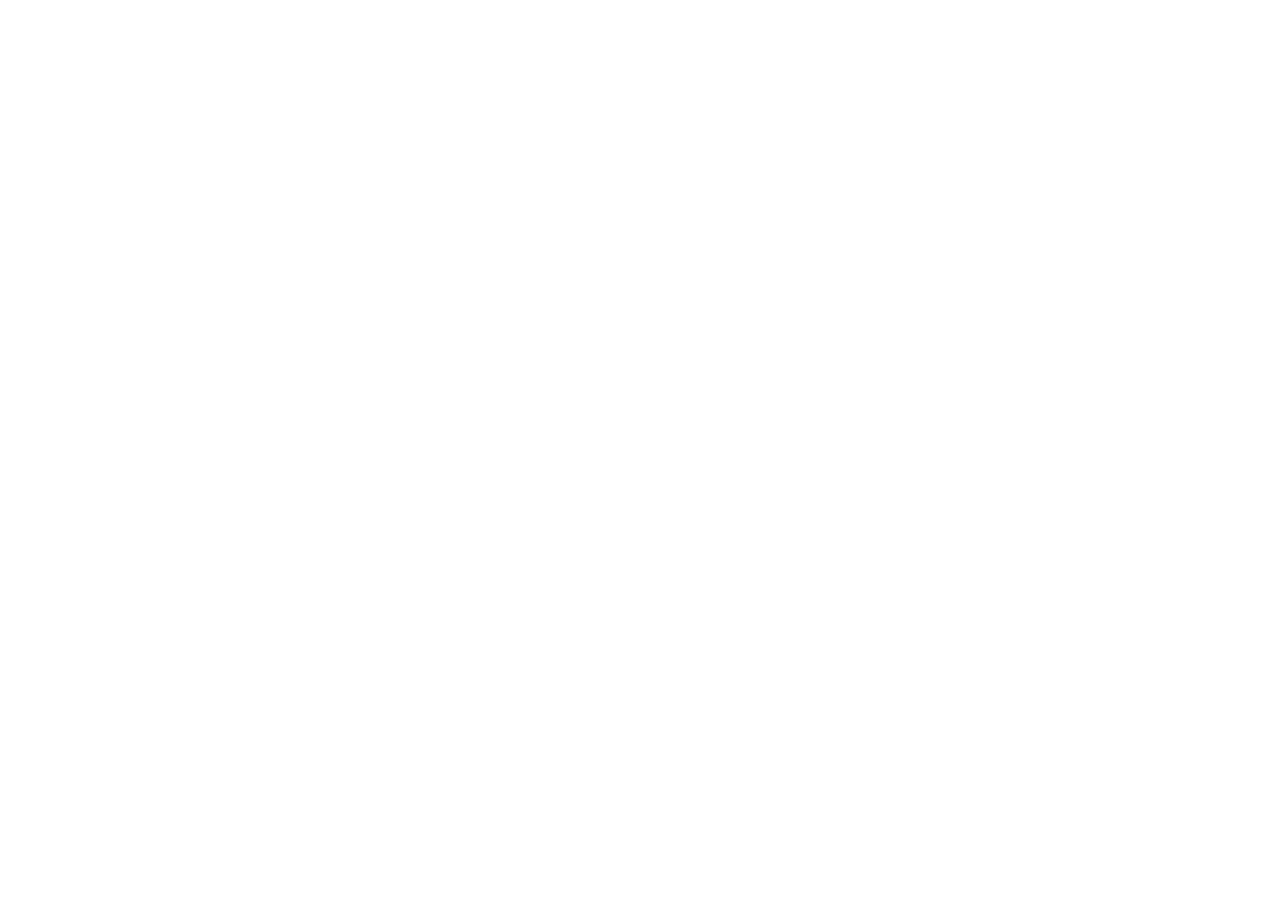
==== last-challenge/index.html @ 5fc9060a "last challenge initial files" ====
<!DOCTYPE html>
<html lang="en">
  <head>
    <meta charset="UTF-8" />
    <meta name="viewport" content="width=device-width, initial-scale=1.0" />
    <title>Sample website</title>
  </head>
  <body></body>
</html>
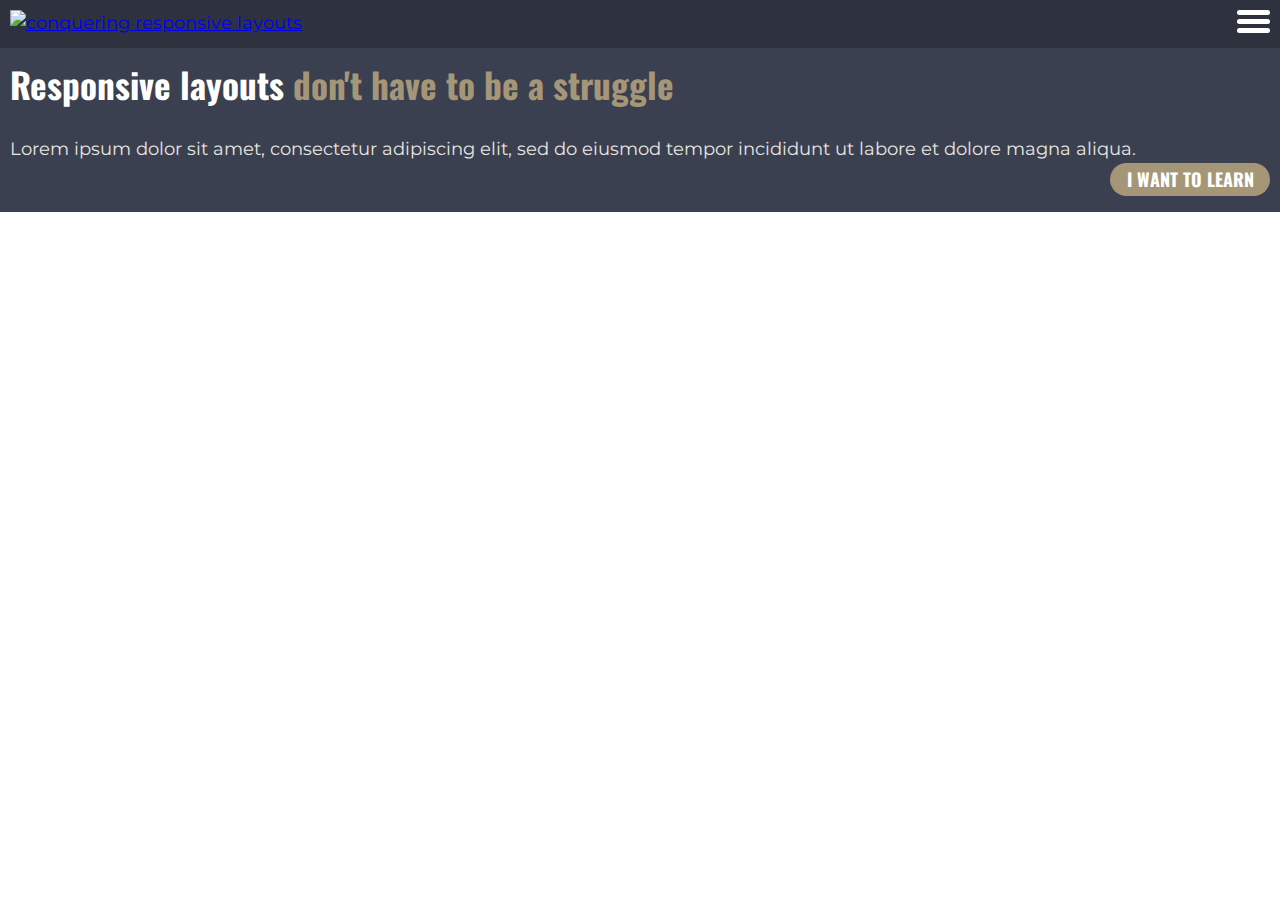
==== commit 802dfb4a: "mobile header and landing done" ====
--- a/last-challenge/index.html
+++ b/last-challenge/index.html
@@ -3,7 +3,63 @@
   <head>
     <meta charset="UTF-8" />
     <meta name="viewport" content="width=device-width, initial-scale=1.0" />
+
+    <link rel="preconnect" href="https://fonts.googleapis.com" />
+    <link rel="preconnect" href="https://fonts.gstatic.com" crossorigin />
+    <link
+      href="https://fonts.googleapis.com/css2?family=Montserrat:ital@0;1&family=Oswald:wght@700&display=swap"
+      rel="stylesheet"
+    />
+    <link rel="stylesheet" href="./style.css" />
     <title>Sample website</title>
   </head>
-  <body></body>
+  <body>
+    <header class="bg-darkest">
+      <div class="container">
+        <div id="mobile_header">
+          <a class="logo" href="#">
+            <img src="img/logo.svg" alt="conquering responsive layouts" />
+          </a>
+          <label class="hamburger-menu">
+            <input type="checkbox" onclick="toggleNavbar()" />
+          </label>
+        </div>
+      </div>
+      <div class="navbar hidden" id="navbar">
+        <nav>
+          <ul>
+            <li>Home</li>
+            <li>About</li>
+            <li>Contact</li>
+            <div class="sign_nav">
+              <li>Sign in</li>
+              <li class="btn">Sign up</li>
+            </div>
+          </ul>
+        </nav>
+      </div>
+    </header>
+    <section class="landing">
+      <div class="container">
+        <h1>
+          Responsive layouts
+          <span class="color_sub">don't have to be a struggle</span>
+        </h1>
+        <div>
+          <p>
+            Lorem ipsum dolor sit amet, consectetur adipiscing elit, sed do
+            eiusmod tempor incididunt ut labore et dolore magna aliqua.
+          </p>
+          <div class="btn">I WANT TO LEARN</div>
+        </div>
+      </div>
+    </section>
+    <section></section>
+    <script>
+      function toggleNavbar() {
+        const navbar = document.getElementById("navbar");
+        navbar.classList.toggle("hidden");
+      }
+    </script>
+  </body>
 </html>
--- a/last-challenge/style.css
+++ b/last-challenge/style.css
@@ -0,0 +1,224 @@
+*,
+*::before,
+*::after {
+  box-sizing: border-box;
+}
+* {
+  margin: 0;
+}
+html,
+body {
+  height: 100%;
+}
+body {
+  line-height: 1.5;
+  -webkit-font-smoothing: antialiased;
+}
+img,
+picture,
+video,
+canvas,
+svg {
+  display: block;
+  max-width: 100%;
+}
+input,
+button,
+textarea,
+select {
+  font: inherit;
+}
+
+/*Font family for H tags*/
+p,
+h1,
+h2,
+h3,
+h4,
+h5,
+h6 {
+  overflow-wrap: break-word;
+}
+#root,
+#__next {
+  isolation: isolate;
+}
+/*Finish Reset (normalize css)*/
+
+/* Hambuger menu for mobile*/
+
+:root {
+  --darkest: #2e323f;
+  --bar-width: 33px;
+  --bar-height: 5px;
+  --hamburger-gap: 4px;
+  --hamburger-margin: 5px;
+  --animation-timing: 200ms ease-in-out;
+  --hamburger-height: calc(var(--bar-height) * 3 + var(--hamburger-gap) * 2);
+}
+
+.container {
+  margin: 0 10px;
+}
+
+#mobile_header {
+  display: flex;
+  justify-content: space-between;
+}
+
+.hamburger-menu {
+  --x-width: calc(var(--hamburger-height) * 1.41421356237);
+  display: flex;
+  flex-direction: column;
+  gap: var(--hamburger-gap);
+  width: max-content;
+  z-index: 2;
+  cursor: pointer;
+}
+
+.hamburger-menu::before,
+.hamburger-menu::after,
+.hamburger-menu input {
+  content: "";
+  width: var(--bar-width);
+  height: var(--bar-height);
+  background-color: white;
+  border-radius: 9999px;
+  transform-origin: left center;
+  transition: opacity var(--animation-timing), width var(--animation-timing),
+    rotate var(--animation-timing), translate var(--animation-timing);
+}
+
+.hamburger-menu input {
+  appearance: none;
+  padding: 0;
+  margin: 0;
+  outline: none;
+  pointer-events: none;
+}
+
+.hamburger-menu:has(input:checked)::before {
+  rotate: 45deg;
+  width: var(--x-width);
+  translate: 0 calc(var(--bar-height) / -2);
+}
+
+.hamburger-menu:has(input:checked)::after {
+  rotate: -45deg;
+  width: var(--x-width);
+  translate: 0 calc(var(--bar-height) / 2);
+}
+
+.hamburger-menu input:checked {
+  opacity: 0;
+  width: 0;
+}
+
+#navbar {
+  transform: translateY(0%);
+  transition: transform 200ms ease-in-out;
+  width: 100vw;
+  font-family: "Oswald", sans-serif;
+  font-optical-sizing: auto;
+  font-weight: 700;
+  font-style: normal;
+  font-size: 18px;
+}
+
+.hidden {
+  transform: translateY(-130%);
+  visibility: hidden;
+  height: 0;
+  overflow: hidden;
+}
+
+#navbar ul {
+  padding: 0;
+  display: flex;
+  flex-direction: column;
+  gap: 0.8rem;
+}
+
+#navbar li {
+  list-style-type: none;
+  cursor: pointer;
+  margin: 0 auto;
+  width: max-content;
+  padding: 0;
+}
+
+.sign_nav {
+  display: flex;
+  margin-bottom: 1rem;
+}
+
+/*Other Styles*/
+
+h1,
+h2,
+h3,
+h4 {
+  font-family: "Oswald", sans-serif;
+  font-optical-sizing: auto;
+  font-weight: 700;
+  font-style: normal;
+}
+
+body {
+  font-family: "Montserrat", sans-serif;
+  font-optical-sizing: auto;
+  font-weight: 400;
+  font-style: normal;
+  font-size: 18px;
+}
+
+header {
+  height: 3rem;
+  padding-top: 10px;
+}
+
+.bg-darkest,
+#navbar {
+  background-color: var(--darkest);
+  color: #ffffff;
+}
+
+h1 {
+  font-size: 2.2rem;
+  line-height: 2.5rem;
+  padding: 1rem 0;
+  color: white;
+}
+
+.color_sub {
+  color: #a59678;
+}
+
+.btn {
+  background-color: #a59678;
+  color: #ffffff;
+  font-family: "Oswald", sans-serif;
+  font-optical-sizing: auto;
+  font-weight: 700;
+  font-style: normal;
+  padding: 3px 10px !important;
+  border-radius: 9999px;
+  max-width: fit-content;
+  cursor: pointer;
+}
+
+p + .btn {
+  margin-left: auto;
+  min-width: 10rem;
+  text-align: center;
+}
+
+.landing {
+  background-color: #3b4050;
+  padding-bottom: 1rem;
+}
+
+.landing p {
+  color: #e8e6e1;
+  margin-top: 1rem;
+}
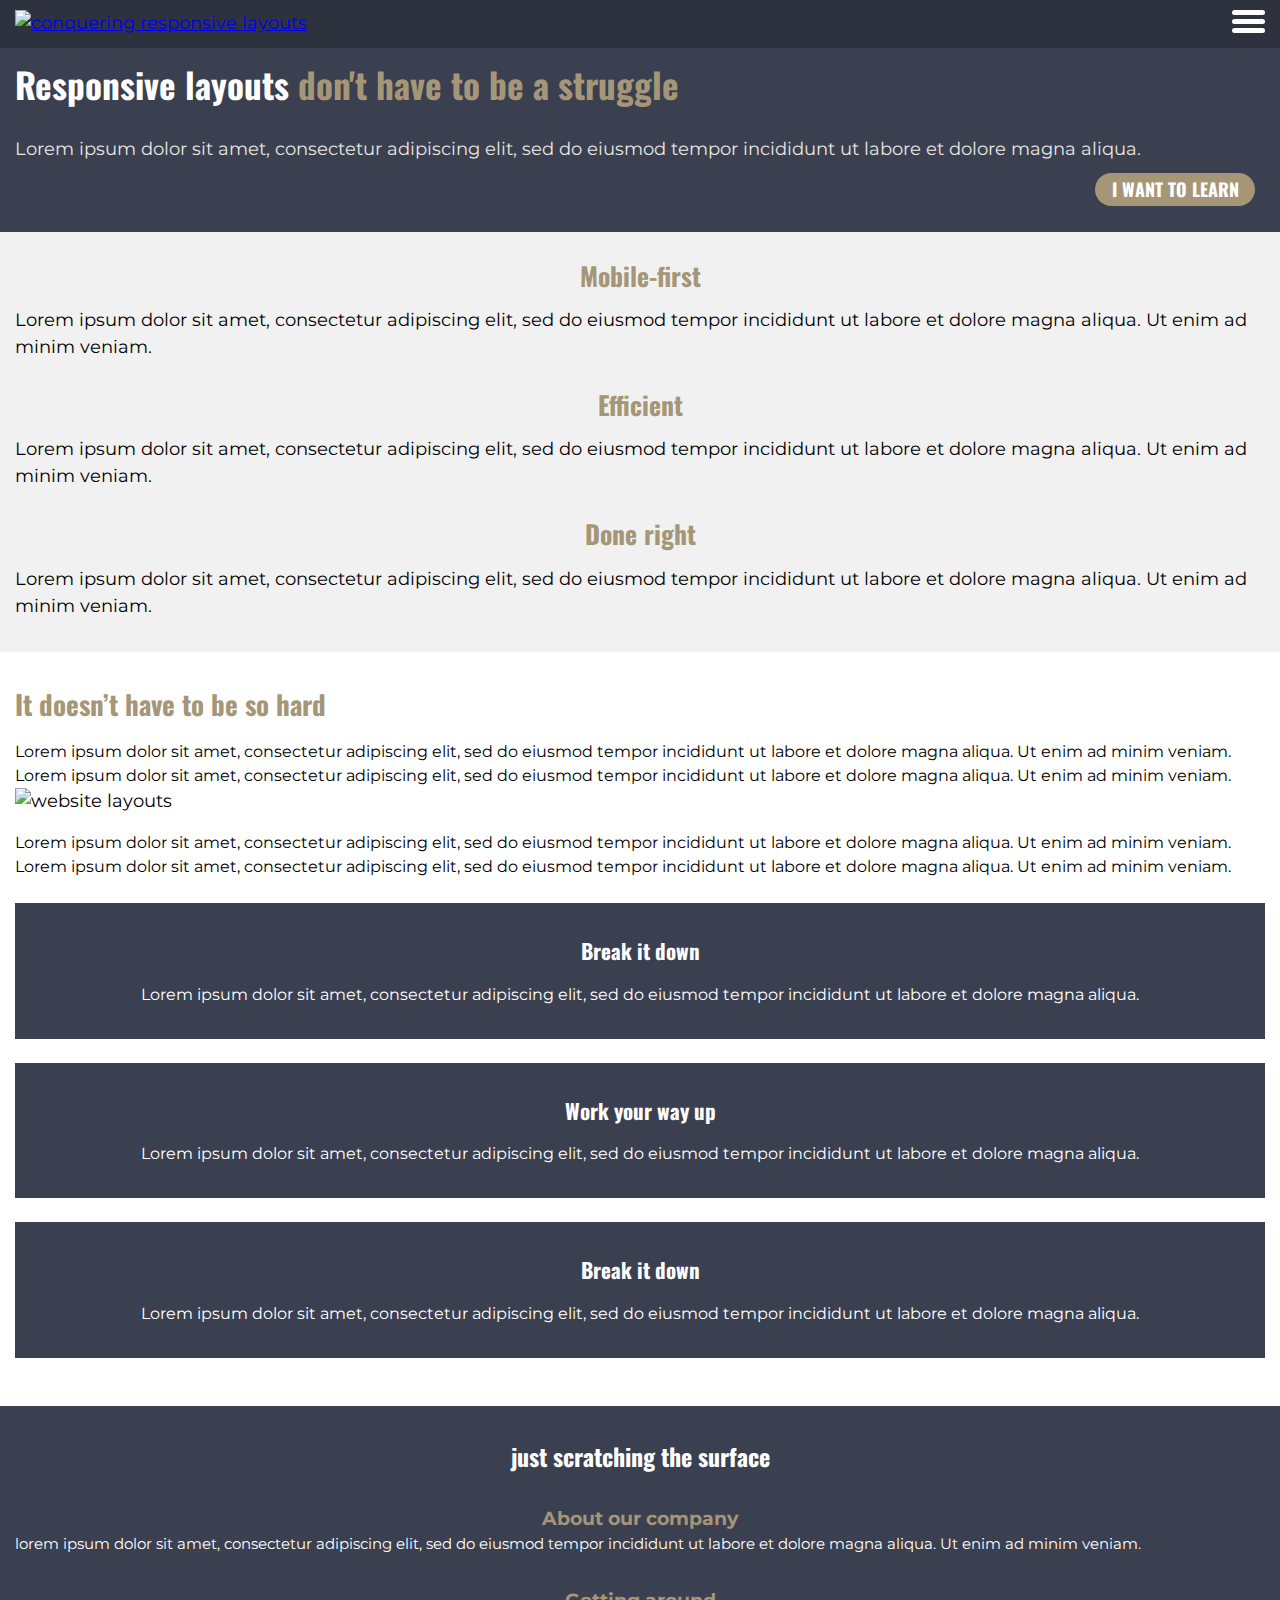
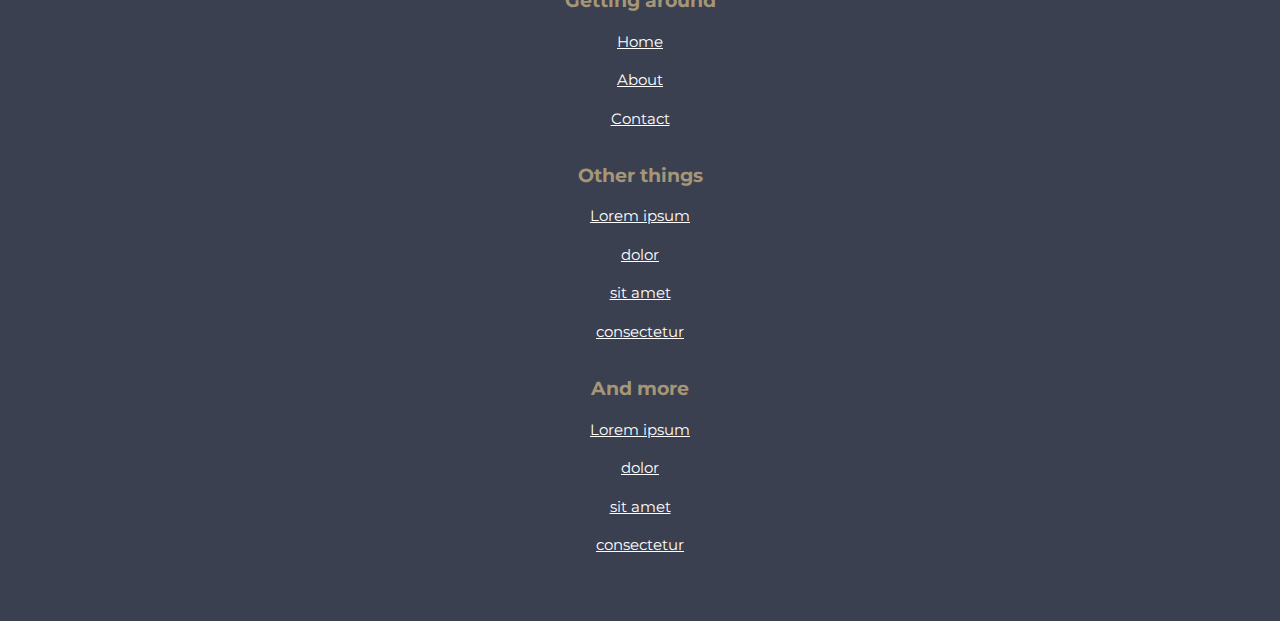
==== commit 44d8bc8c: "mobile responsive design finished" ====
--- a/last-challenge/index.html
+++ b/last-challenge/index.html
@@ -40,7 +40,7 @@
       </div>
     </header>
     <section class="landing">
-      <div class="container">
+      <div class="container d-flex">
         <h1>
           Responsive layouts
           <span class="color_sub">don't have to be a struggle</span>
@@ -54,7 +54,116 @@
         </div>
       </div>
     </section>
-    <section></section>
+    <section class="section_secondary">
+      <div class="container d-flex">
+        <article>
+          <h3 class="color_sub">Mobile-first</h3>
+          <p>
+            Lorem ipsum dolor sit amet, consectetur adipiscing elit, sed do
+            eiusmod tempor incididunt ut labore et dolore magna aliqua. Ut enim
+            ad minim veniam.
+          </p>
+        </article>
+        <article>
+          <h3 class="color_sub">Efficient</h3>
+          <p>
+            Lorem ipsum dolor sit amet, consectetur adipiscing elit, sed do
+            eiusmod tempor incididunt ut labore et dolore magna aliqua. Ut enim
+            ad minim veniam.
+          </p>
+        </article>
+        <article>
+          <h3 class="color_sub">Done right</h3>
+          <p>
+            Lorem ipsum dolor sit amet, consectetur adipiscing elit, sed do
+            eiusmod tempor incididunt ut labore et dolore magna aliqua. Ut enim
+            ad minim veniam.
+          </p>
+        </article>
+      </div>
+    </section>
+    <main>
+      <div class="container d-flex">
+        <div>
+          <h2 class="color_sub">It doesn’t have to be so hard</h2>
+          <p>
+            Lorem ipsum dolor sit amet, consectetur adipiscing elit, sed do
+            eiusmod tempor incididunt ut labore et dolore magna aliqua. Ut enim
+            ad minim veniam. Lorem ipsum dolor sit amet, consectetur adipiscing
+            elit, sed do eiusmod tempor incididunt ut labore et dolore magna
+            aliqua. Ut enim ad minim veniam.
+          </p>
+          <img src="./img/the-image.jpg" alt="website layouts" />
+          <p>
+            Lorem ipsum dolor sit amet, consectetur adipiscing elit, sed do
+            eiusmod tempor incididunt ut labore et dolore magna aliqua. Ut enim
+            ad minim veniam. Lorem ipsum dolor sit amet, consectetur adipiscing
+            elit, sed do eiusmod tempor incididunt ut labore et dolore magna
+            aliqua. Ut enim ad minim veniam.
+          </p>
+        </div>
+        <aside>
+          <article>
+            <h3>Break it down</h3>
+            <p>
+              Lorem ipsum dolor sit amet, consectetur adipiscing elit, sed do
+              eiusmod tempor incididunt ut labore et dolore magna aliqua.
+            </p>
+          </article>
+          <article>
+            <h3>Work your way up</h3>
+            <p>
+              Lorem ipsum dolor sit amet, consectetur adipiscing elit, sed do
+              eiusmod tempor incididunt ut labore et dolore magna aliqua.
+            </p>
+          </article>
+          <article>
+            <h3>Break it down</h3>
+            <p>
+              Lorem ipsum dolor sit amet, consectetur adipiscing elit, sed do
+              eiusmod tempor incididunt ut labore et dolore magna aliqua.
+            </p>
+          </article>
+        </aside>
+      </div>
+    </main>
+    <footer>
+      <div class="container">
+        <h4>just scratching the surface</h4>
+        <div class="d-flex">
+          <article>
+            <h5>About our company</h5>
+            <p>
+              lorem ipsum dolor sit amet, consectetur adipiscing elit, sed do
+              eiusmod tempor incididunt ut labore et dolore magna aliqua. Ut
+              enim ad minim veniam.
+            </p>
+          </article>
+          <div class="footer-nav">
+            <nav>
+              <h5>Getting around</h5>
+              <a href="#">Home</a>
+              <a href="#">About</a>
+              <a href="#">Contact</a>
+            </nav>
+            <nav>
+              <h5>Other things</h5>
+              <a href="#">Lorem ipsum</a>
+              <a href="#">dolor</a>
+              <a href="#">sit amet</a>
+              <a href="#">consectetur</a>
+            </nav>
+            <nav>
+              <h5>And more</h5>
+              <a href="#">Lorem ipsum</a>
+              <a href="#">dolor</a>
+              <a href="#">sit amet</a>
+              <a href="#">consectetur</a>
+            </nav>
+          </div>
+        </div>
+      </div>
+    </footer>
     <script>
       function toggleNavbar() {
         const navbar = document.getElementById("navbar");
--- a/last-challenge/style.css
+++ b/last-challenge/style.css
@@ -49,6 +49,7 @@
 
 :root {
   --darkest: #2e323f;
+  --dark: #3b4050;
   --bar-width: 33px;
   --bar-height: 5px;
   --hamburger-gap: 4px;
@@ -58,7 +59,7 @@
 }
 
 .container {
-  margin: 0 10px;
+  margin: 0 15px;
 }
 
 #mobile_header {
@@ -208,13 +209,14 @@
 }
 
 p + .btn {
+  margin: 10px;
   margin-left: auto;
   min-width: 10rem;
   text-align: center;
 }
 
 .landing {
-  background-color: #3b4050;
+  background-color: var(--dark);
   padding-bottom: 1rem;
 }
 
@@ -222,3 +224,94 @@
   color: #e8e6e1;
   margin-top: 1rem;
 }
+
+/*secondary section*/
+
+.section_secondary {
+  background-color: #f1f1f1;
+  padding-bottom: 2rem;
+}
+
+.section_secondary h3 {
+  text-align: center;
+  padding-top: 1.5rem;
+  padding-bottom: 0.8rem;
+  font-size: 1.6rem;
+}
+
+/* Main section */
+
+main h2 {
+  margin-top: 2rem;
+  margin-bottom: 1rem;
+}
+
+main p {
+  font-size: 16px;
+}
+
+main img + p {
+  margin-top: 1rem;
+}
+
+main article {
+  background-color: var(--dark);
+  color: white;
+}
+
+aside {
+  margin-top: 1rem;
+  margin-bottom: 3rem;
+}
+
+main aside article {
+  margin-top: 1.5rem;
+  padding: 2rem;
+  text-align: center;
+}
+
+main article h3 {
+  margin-bottom: 1rem;
+}
+
+/* Footer Styles*/
+
+footer {
+  background-color: var(--dark);
+  padding-top: 2rem;
+}
+
+footer h4,
+footer p,
+footer a {
+  color: white;
+  font-size: 15px;
+}
+
+footer h4 {
+  font-size: 1.5rem;
+}
+
+footer h4,
+footer h5 {
+  text-align: center;
+}
+
+footer h5 {
+  color: #a59678;
+  font-size: 1.2rem;
+  margin-top: 1.9rem;
+}
+
+.footer-nav {
+  padding-bottom: 4rem;
+}
+
+footer nav {
+  text-align: center;
+}
+
+footer nav a {
+  display: block;
+  margin-top: 1rem;
+}
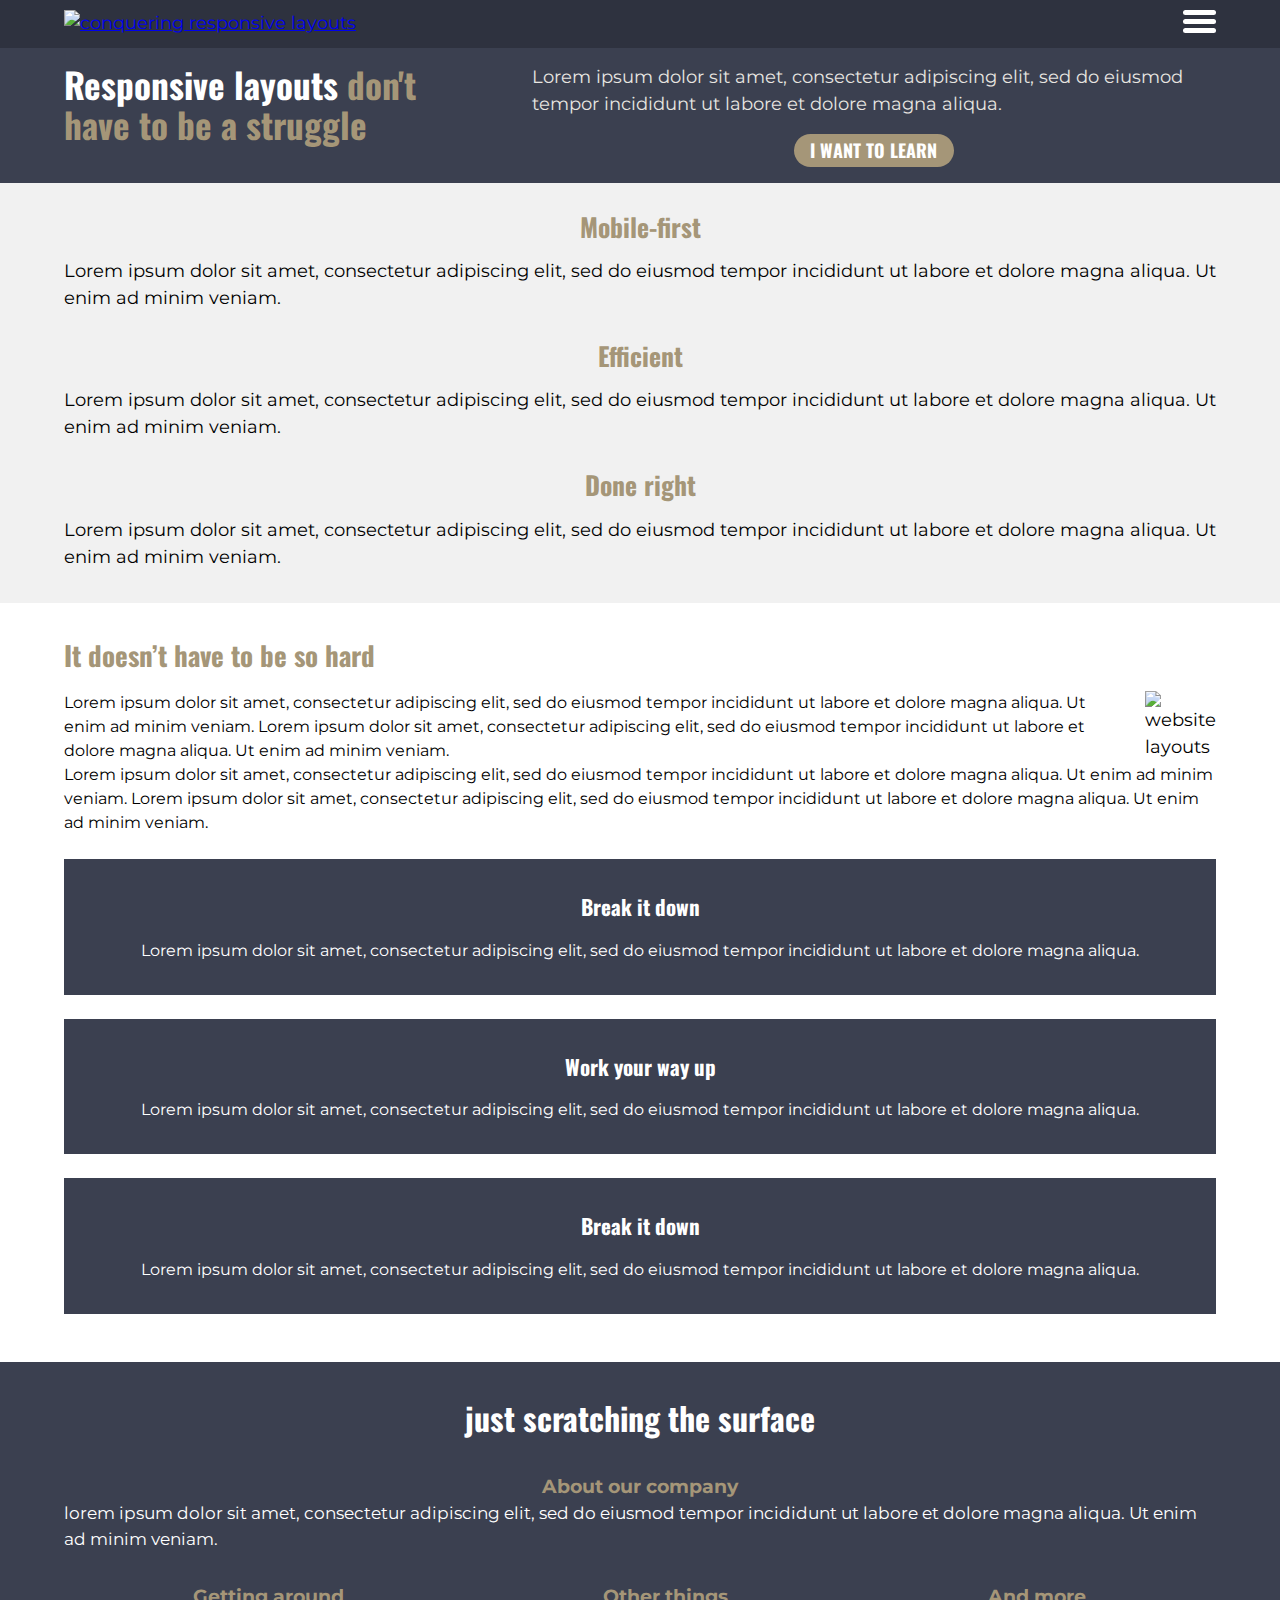
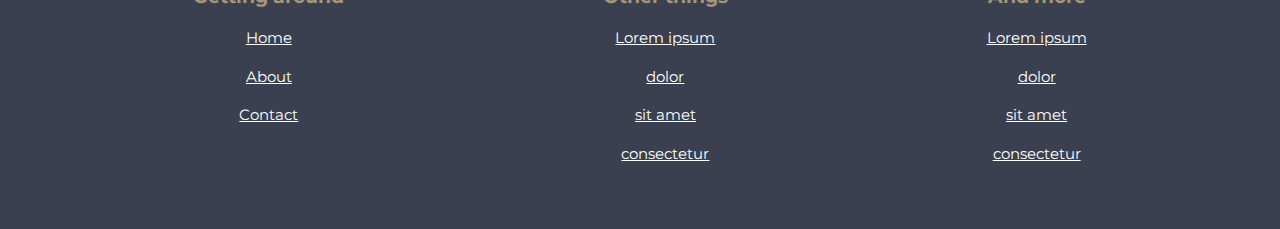
==== commit 80c2e9ef: "mediaquery 700px almost done, pending header" ====
--- a/last-challenge/index.html
+++ b/last-challenge/index.html
@@ -85,15 +85,19 @@
     <main>
       <div class="container d-flex">
         <div>
-          <h2 class="color_sub">It doesn’t have to be so hard</h2>
-          <p>
-            Lorem ipsum dolor sit amet, consectetur adipiscing elit, sed do
-            eiusmod tempor incididunt ut labore et dolore magna aliqua. Ut enim
-            ad minim veniam. Lorem ipsum dolor sit amet, consectetur adipiscing
-            elit, sed do eiusmod tempor incididunt ut labore et dolore magna
-            aliqua. Ut enim ad minim veniam.
-          </p>
-          <img src="./img/the-image.jpg" alt="website layouts" />
+          <div>
+            <h2 class="color_sub">It doesn’t have to be so hard</h2>
+            <div class="m-flex">
+              <p>
+                Lorem ipsum dolor sit amet, consectetur adipiscing elit, sed do
+                eiusmod tempor incididunt ut labore et dolore magna aliqua. Ut
+                enim ad minim veniam. Lorem ipsum dolor sit amet, consectetur
+                adipiscing elit, sed do eiusmod tempor incididunt ut labore et
+                dolore magna aliqua. Ut enim ad minim veniam.
+              </p>
+              <img src="./img/the-image.jpg" alt="website layouts" />
+            </div>
+          </div>
           <p>
             Lorem ipsum dolor sit amet, consectetur adipiscing elit, sed do
             eiusmod tempor incididunt ut labore et dolore magna aliqua. Ut enim
--- a/last-challenge/style.css
+++ b/last-challenge/style.css
@@ -315,3 +315,37 @@
   display: block;
   margin-top: 1rem;
 }
+
+/* Media Queries */
+
+@media (min-width: 700px) {
+  .container {
+    margin: 0 4rem;
+  }
+  .landing .d-flex {
+    display: flex;
+    gap: 4rem;
+  }
+  p + .btn {
+    margin: 0 auto;
+    margin-top: 1rem;
+  }
+  .m-flex {
+    display: flex;
+    gap: 2rem;
+  }
+  main img {
+    max-width: 42%;
+    max-height: 14rem;
+  }
+  footer p {
+    font-size: 17px;
+  }
+  footer h4 {
+    font-size: 2rem;
+  }
+  footer .footer-nav {
+    display: flex;
+    justify-content: space-around;
+  }
+}
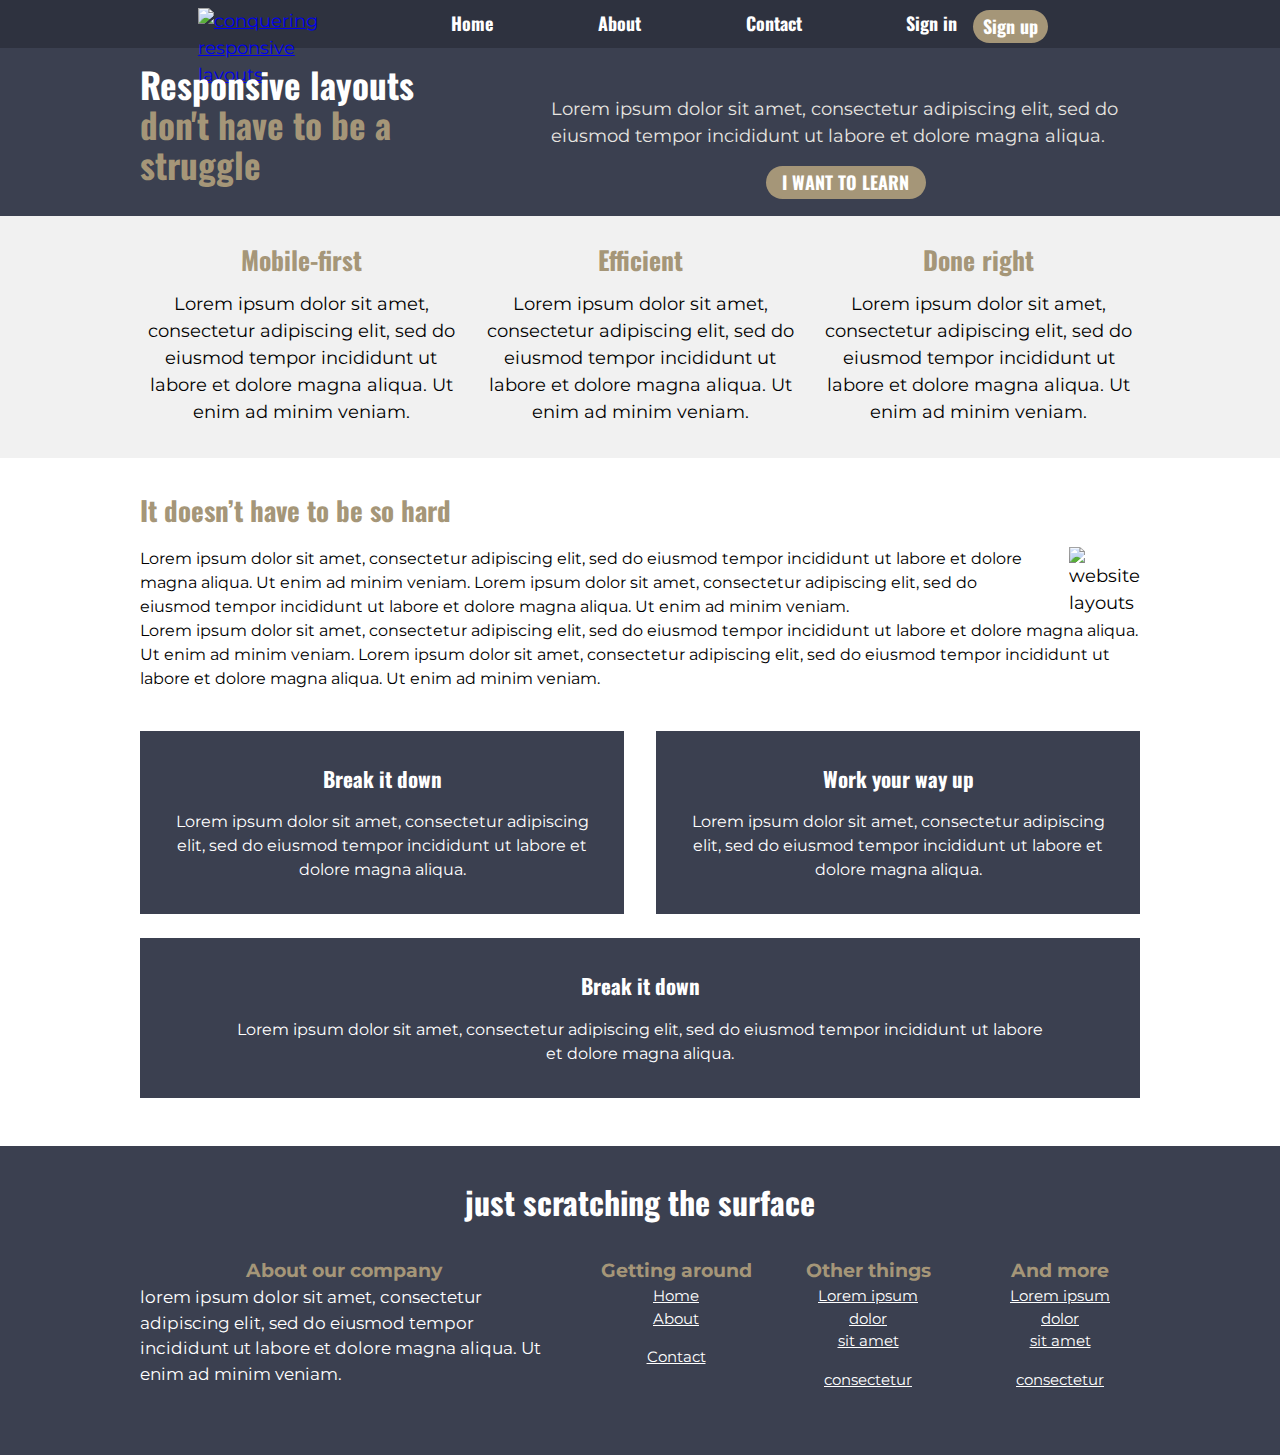
==== commit d5b7136b: "last challenge finished, mobile & desktop responsive" ====
--- a/last-challenge/index.html
+++ b/last-challenge/index.html
@@ -16,27 +16,29 @@
   <body>
     <header class="bg-darkest">
       <div class="container">
-        <div id="mobile_header">
-          <a class="logo" href="#">
-            <img src="img/logo.svg" alt="conquering responsive layouts" />
-          </a>
-          <label class="hamburger-menu">
-            <input type="checkbox" onclick="toggleNavbar()" />
-          </label>
+        <div>
+          <div id="mobile_header">
+            <a class="logo" href="#">
+              <img src="img/logo.svg" alt="conquering responsive layouts" />
+            </a>
+            <label class="hamburger-menu">
+              <input type="checkbox" onclick="toggleNavbar()" />
+            </label>
+          </div>
         </div>
-      </div>
-      <div class="navbar hidden" id="navbar">
-        <nav>
-          <ul>
-            <li>Home</li>
-            <li>About</li>
-            <li>Contact</li>
-            <div class="sign_nav">
-              <li>Sign in</li>
-              <li class="btn">Sign up</li>
-            </div>
-          </ul>
-        </nav>
+        <div class="navbar hidden" id="navbar">
+          <nav>
+            <ul>
+              <li>Home</li>
+              <li>About</li>
+              <li>Contact</li>
+              <div class="sign_nav">
+                <li>Sign in</li>
+                <li class="btn">Sign up</li>
+              </div>
+            </ul>
+          </nav>
+        </div>
       </div>
     </header>
     <section class="landing">
@@ -107,20 +109,22 @@
           </p>
         </div>
         <aside>
-          <article>
-            <h3>Break it down</h3>
-            <p>
-              Lorem ipsum dolor sit amet, consectetur adipiscing elit, sed do
-              eiusmod tempor incididunt ut labore et dolore magna aliqua.
-            </p>
-          </article>
-          <article>
-            <h3>Work your way up</h3>
-            <p>
-              Lorem ipsum dolor sit amet, consectetur adipiscing elit, sed do
-              eiusmod tempor incididunt ut labore et dolore magna aliqua.
-            </p>
-          </article>
+          <div class="top-aside">
+            <article>
+              <h3>Break it down</h3>
+              <p>
+                Lorem ipsum dolor sit amet, consectetur adipiscing elit, sed do
+                eiusmod tempor incididunt ut labore et dolore magna aliqua.
+              </p>
+            </article>
+            <article>
+              <h3>Work your way up</h3>
+              <p>
+                Lorem ipsum dolor sit amet, consectetur adipiscing elit, sed do
+                eiusmod tempor incididunt ut labore et dolore magna aliqua.
+              </p>
+            </article>
+          </div>
           <article>
             <h3>Break it down</h3>
             <p>
--- a/last-challenge/style.css
+++ b/last-challenge/style.css
@@ -65,6 +65,7 @@
 #mobile_header {
   display: flex;
   justify-content: space-between;
+  padding: 10px;
 }
 
 .hamburger-menu {
@@ -316,9 +317,60 @@
   margin-top: 1rem;
 }
 
+header .container {
+  margin: 0;
+}
+
 /* Media Queries */
+@media (min-width: 500px) {
+  .container {
+    margin: 0 2rem;
+  }
+  footer nav a {
+    display: inline-block;
+    gap: 2rem;
+  }
+  .footer-nav nav a:has(~ a):not(:has(~ a:only-child)):not(:only-child) {
+    margin: 0 10px;
+  }
+}
 
 @media (min-width: 700px) {
+  #mobile_header {
+    padding-top: 0;
+    margin-top: -2px;
+  }
+  .hamburger-menu {
+    display: none;
+  }
+  .landing p {
+    margin-top: 3rem;
+  }
+  .hidden {
+    transform: none;
+    visibility: visible;
+    overflow: visible;
+  }
+  #navbar ul {
+    padding: 0;
+    display: flex;
+    flex-direction: row;
+    gap: 0.8rem;
+    justify-content: space-evenly;
+  }
+  .sign_nav {
+    gap: 1rem;
+  }
+  header .container {
+    display: flex;
+  }
+  header > .container {
+    margin-right: 0;
+  }
+  #navbar li {
+    margin: 0;
+  }
+
   .container {
     margin: 0 4rem;
   }
@@ -349,3 +401,62 @@
     justify-content: space-around;
   }
 }
+
+@media (min-width: 900px) {
+  .container {
+    margin: 0 6rem;
+  }
+}
+
+@media (min-width: 1000px) {
+  .section_secondary .d-flex {
+    display: flex;
+    flex-direction: row;
+    gap: 1rem;
+    text-align: center;
+  }
+  main img {
+    max-height: 10rem;
+  }
+  .top-aside {
+    display: flex;
+    gap: 2rem;
+  }
+  aside > article {
+    padding: 2rem 6rem !important;
+  }
+  #mobile_header > a > img {
+    margin-left: 3rem;
+  }
+  #navbar {
+    max-width: 80%;
+    margin-left: auto;
+  }
+  .hidden {
+    height: 36px !important;
+  }
+}
+
+@media (min-width: 1200px) {
+  .container {
+    max-width: 1000px !important;
+    margin: 0 auto !important;
+  }
+  footer .d-flex {
+    display: flex;
+    justify-content: space-between;
+    gap: 3rem;
+  }
+  .footer-nav a {
+    display: block;
+  }
+  footer .footer-nav {
+    gap: 2rem;
+  }
+  footer .footer-nav nav {
+    min-width: 10rem;
+  }
+  #mobile_header > a > img {
+    min-width: 3rem;
+  }
+}
